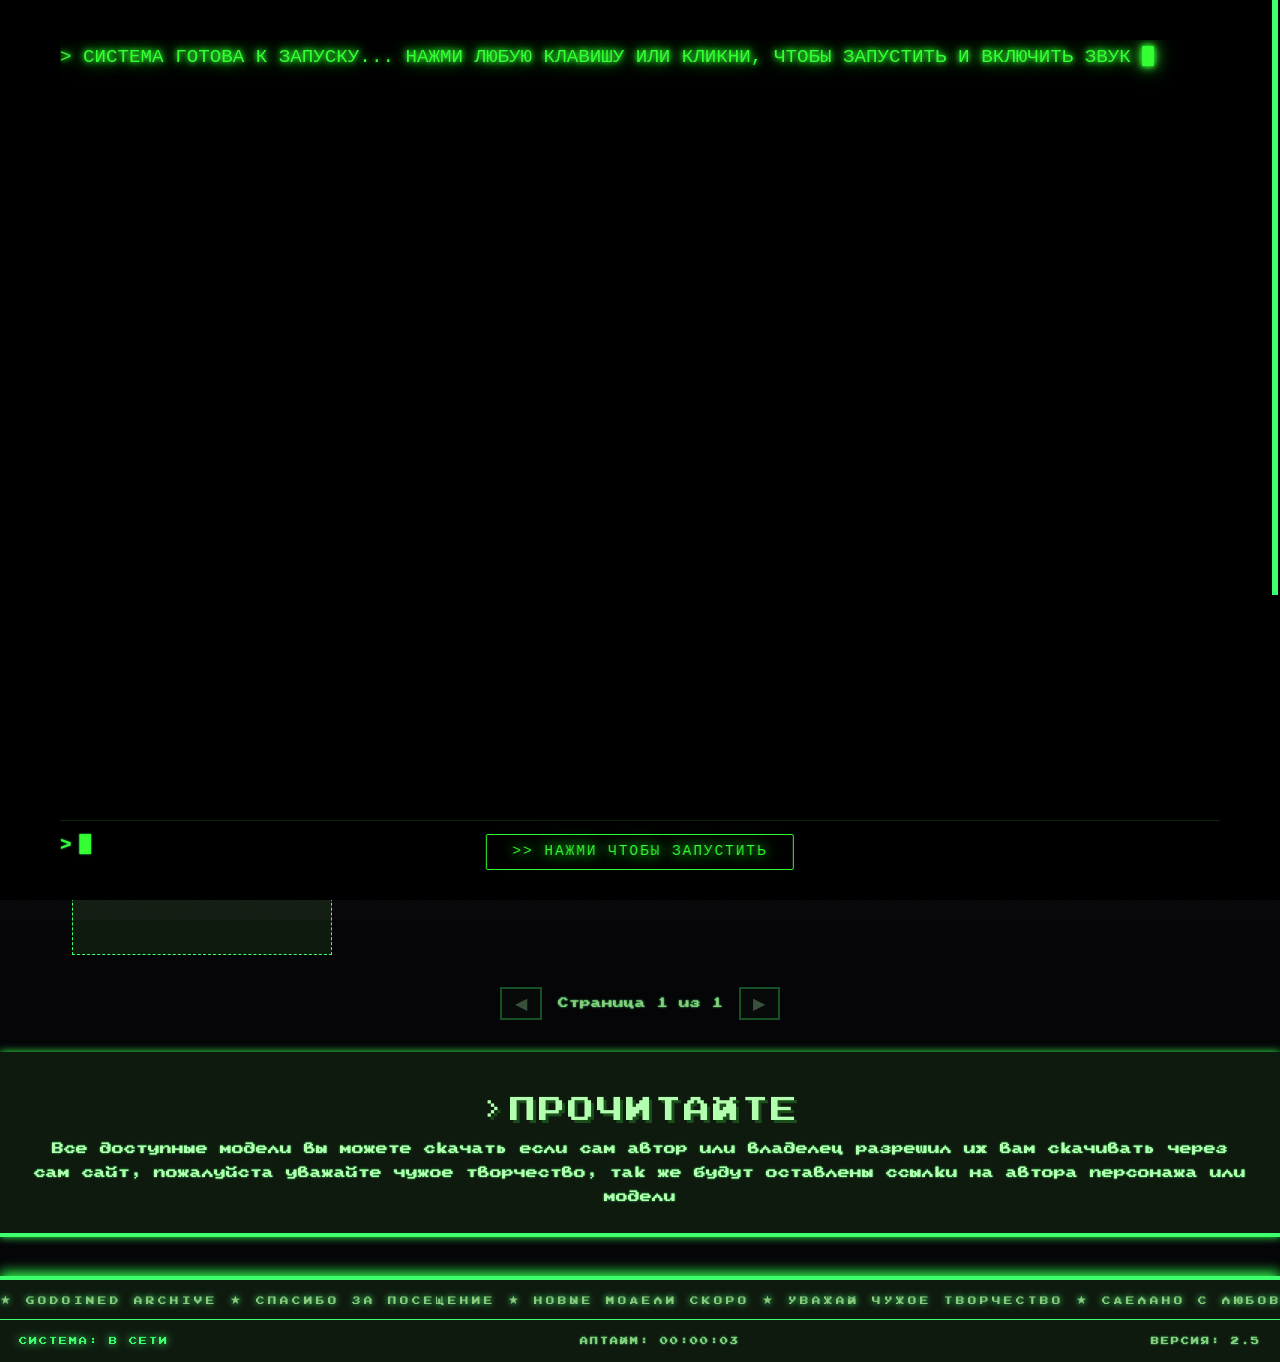
==== index.html @ 60a6172a "commit" ====
<!DOCTYPE html>
<html lang="ru" style="background: #050508;">
<head>
    <meta charset="UTF-8">
    <meta name="viewport" content="width=device-width, initial-scale=1.0">
    <link rel="preconnect" href="https://fonts.googleapis.com">
    <link rel="preconnect" href="https://fonts.gstatic.com" crossorigin>
    <link href="https://fonts.googleapis.com/css2?family=Press+Start+2P&display=swap" rel="stylesheet">
    <title>Архив моделей</title>
    <link rel="icon" href="data:image/svg+xml,<svg xmlns='http://www.w3.org/2000/svg' viewBox='0 0 100 100'><rect width='100' height='100' rx='16' fill='%23050508'/><rect x='18' y='18' width='64' height='64' rx='6' fill='none' stroke='%233eff6e' stroke-width='6'/><rect x='38' y='18' width='24' height='18' fill='%233eff6e'/></svg>">
    <meta property="og:title" content="Архив 3D моделей — ретро портфолио">
    <meta property="og:description" content="Мой архив 3D моделей с анимацией, поиском и ретро-стилем.">
    <meta property="og:image" content="https://ваш-сайт/social-preview.png">
    <meta property="og:url" content="https://ваш-сайт/">
    <meta property="og:type" content="website">

    <script src="version.js"></script>

    <!-- ===== ДИАГНОСТИКА: пишем всё важное и в консоль, и на экран ===== -->
    <script>
        (function() {
            'use strict';
            var entries = [];
            var errorCount = 0;
            window.__SITE_ERRORS__ = [];
            window.__SITE_LOG__ = entries;
            function stamp() { return new Date().toISOString().slice(11, 19); }
            function toText(a) {
                if (typeof a === 'string') return a;
                if (a && a.stack) return a.stack.split('\n')[0] + ' ' + (a.message || '');
                try { return JSON.stringify(a); } catch (e) { return String(a); }
            }
            function render() {
                var out = document.getElementById('console-output');
                if (!out) return;
                out.textContent = '';
                var frag = document.createDocumentFragment();
                entries.slice(-60).forEach(function(en) {
                    var div = document.createElement('div');
                    div.className = 'clog clog-' + en.level;
                    div.textContent = '[' + en.time + '] ' + en.text;
                    frag.appendChild(div);
                });
                out.appendChild(frag);
                out.scrollTop = out.scrollHeight;
            }
            window.__CONSOLE_RENDER__ = render;
            function addEntry(level, text) {
                entries.push({ level: level, time: stamp(), text: text });
                if (entries.length > 200) entries.shift();
                if (level === 'error') {
                    errorCount++;
                    window.__SITE_ERRORS__.push(text);
                }
                render();
                // при ошибке на старте сразу показываем панель
                if (level === 'error' && errorCount === 1) {
                    document.addEventListener('DOMContentLoaded', function() {
                        var p = document.getElementById('console-panel');
                        if (p) p.classList.add('visible', 'flash');
                    });
                }
            }
            window.__CONSOLE_ADD__ = addEntry;
            ['log', 'warn', 'error'].forEach(function(level) {
                var orig = console[level] ? console[level].bind(console) : function() {};
                console[level] = function() {
                    try {
                        addEntry(level === 'log' ? 'log' : level, Array.prototype.map.call(arguments, toText).join(' '));
                    } catch (e) {}
                    orig.apply(null, arguments);
                };
            });
            window.addEventListener('error', function(e) {
                addEntry('error', 'ОШИБКА: ' + e.message + ' → ' + (e.filename || '').split('/').pop() + ':' + e.lineno);
            });
            window.addEventListener('unhandledrejection', function(e) {
                addEntry('error', 'ОТКЛОНЁННЫЙ PROMISE: ' + toText(e.reason));
            });
            addEntry('log', 'ДИАГНОСТИКА АКТИВНА — все сообщения дублируются на экран (кнопка КОНСОЛЬ в HUD)');
            // панель появится только после разбора DOM — перерисовываем журнал
            if (document.readyState === 'loading') {
                document.addEventListener('DOMContentLoaded', render);
            } else {
                render();
            }
        })();
    </script>

    <script>
        (function() {
            const savedTheme = localStorage.getItem('retro-theme');
            if (savedTheme && savedTheme !== 'green') {
                document.documentElement.classList.add('theme-' + savedTheme);
            } else {
                document.documentElement.classList.add('theme-green');
            }
            document.documentElement.style.backgroundColor = '#050508';
            // document.body в <head> ещё не существует — фон body наживём после разбора разметки
            if (document.body) {
                document.body.style.backgroundColor = '#050508';
            } else {
                document.addEventListener('DOMContentLoaded', function() {
                    document.body.style.backgroundColor = '#050508';
                });
            }
        })();
    </script>
    <script>
        (function() {
            const link = document.createElement('link');
            link.rel = 'stylesheet';
            link.href = 'style.css?v=' + (typeof APP_VERSION !== 'undefined' ? APP_VERSION : Date.now());
            document.head.appendChild(link);
        })();
    </script>
</head>
<body style="background: #050508; margin:0; padding:0;">

    <!-- ===== ЗАГРУЗОЧНЫЙ ЭКРАН ===== -->
    <div id="loading-screen" class="loading-screen">
        <div class="terminal-fullscreen">
            <div class="terminal-output" id="terminal-output"></div>
            <div class="terminal-input-line">
                <span class="terminal-prompt">></span>
                <span class="terminal-cursor">█</span>
            </div>
            <div class="terminal-status" id="terminal-status">>> ИНИЦИАЛИЗАЦИЯ...</div>
        </div>
    </div>

    <!-- ===== ВЕРХНЯЯ HUD-ПАНЕЛЬ ===== -->
    <div class="hud" id="hud">
        <div class="hud-left">
            <span class="hud-rec"><span class="rec-dot"></span>REC</span>
            <span class="hud-clock" id="hud-clock">--:--:--</span>
        </div>
        <div class="hud-ticker" id="hud-ticker">
            <div class="ticker-track" id="ticker-track">
                <span class="ticker-seg">ИНИЦИАЛИЗАЦИЯ АРХИВА...</span>
                <span class="ticker-seg">ИНИЦИАЛИЗАЦИЯ АРХИВА...</span>
            </div>
        </div>
        <div class="hud-right">
            <span class="hud-fps" id="hud-fps">-- FPS</span>
            <button class="hud-btn" id="console-toggle" title="Показать / скрыть системный журнал">КОНСОЛЬ</button>
            <button class="hud-btn" id="sound-toggle" title="Включить / выключить звук">🔊</button>
        </div>
    </div>
    <!-- ===== ТУМАН ПЕРЕХОДА ===== -->
    <div class="dt-fog-overlay" id="dt-fog-overlay"></div>

    <!-- ===== ЭКРАННЫЙ СИСТЕМНЫЙ ЖУРНАЛ ===== -->
    <div id="console-panel" class="console-panel" aria-live="polite">
        <div class="console-panel-head">
            <span class="console-panel-title">> СИСТЕМНЫЙ ЖУРНАЛ</span>
            <button class="hud-btn" id="console-close">✕</button>
        </div>
        <div id="console-output" class="console-output"></div>
    </div>

    <!-- ===== ОСНОВНОЙ КОНТЕНТ ===== -->
    <div id="page-content" style="position: relative; z-index: 1;">
        <canvas id="bg-canvas" class="bg-canvas"></canvas>
        <canvas id="particles-canvas"></canvas>
        <div class="transition-overlay" id="transition-overlay"></div>

        <header id="main-header">
            <div class="header-container">
                <h1 class="header-title glitch-title" data-text="АРХИВ">АРХИВ<span class="cursor">█</span></h1>
                <button id="order-btn" class="order-btn">ЗАКАЗАТЬ 3D-ГИФТ</button>
            </div>
            <p>По приколу мой архив всяких моих работ 3D</p>
        </header>

        <div id="gallery-container">
            <main>
                <section class="description">
                    <h2>> О сайте</h2>
                    <p>Сделал я этот сайт специально для того чтобы хранить свои 3D модели, так же будут разные пополнения или типа того, МОЙ АРХИИИИИИИИВ!!</p>
                </section>

                <!-- ===== ПАНЕЛЬ СТАТИСТИКИ (В СТИЛЕ CHECKPOINT) ===== -->
                <section class="checkpoint-panel" id="checkpoint-panel">
                    <div class="cp-head">
                        <span class="cp-badge">CHECKPOINT</span>
                        <h2 class="cp-title">> ТВОЙ АРХИВ ЗА ВСЁ ВРЕМЯ</h2>
                    </div>
                    <div class="cp-grid">
                        <div class="cp-card">
                            <span class="cp-num" id="stat-models">0</span>
                            <span class="cp-label">МОДЕЛЕЙ</span>
                        </div>
                        <div class="cp-card">
                            <span class="cp-num" id="stat-renders">0</span>
                            <span class="cp-label">РЕНДЕРОВ</span>
                        </div>
                        <div class="cp-card">
                            <span class="cp-num" id="stat-videos">0</span>
                            <span class="cp-label">ВИДЕО</span>
                        </div>
                        <div class="cp-card">
                            <span class="cp-num" id="stat-visits">0</span>
                            <span class="cp-label">ТВОИХ ВИЗИТОВ</span>
                        </div>
                        <div class="cp-card">
                            <span class="cp-num" id="stat-opens">0</span>
                            <span class="cp-label">ОТКРЫТИЙ МОДЕЛЕЙ</span>
                        </div>
                    </div>
                    <div class="cp-foot">
                        <span class="cp-foot-item">>> СЕССИЯ АКТИВНА</span>
                        <span class="cp-foot-item" id="cp-level">>> УРОВЕНЬ: НОВИЧОК</span>
                        <span class="cp-foot-item" id="cp-next">>> СЛЕД. ЧЕКПОИНТ ЧЕРЕЗ 5 ОТКРЫТИЙ</span>
                    </div>
                </section>

                <section class="gallery">
                    <h2>> ДОСТУПНЫЕ МОДЕЛИ</h2>
                    <div class="info-bar">
                        <span id="model-count">Всего: 0</span>
                    </div>
                    <div id="tag-filters" class="tag-filters"></div>
                    <div class="sort-bar">
                        <label for="sort-select">Сортировка:</label>
                        <select id="sort-select" class="sort-select">
                            <option value="random" selected>Случайно</option>
                            <option value="default">Без сортировки</option>
                            <option value="name-asc">По имени (А→Я)</option>
                            <option value="name-desc">По имени (Я→А)</option>
                        </select>
                    </div>
                    <div class="search-bar">
                        <input type="text" id="search-input" placeholder="🔍 ПОИСК ПО НАЗВАНИЮ ИЛИ ОПИСАНИЮ..." class="search-input">
                        <button id="clear-search" class="clear-search">✕</button>
                    </div>
                    <div id="models-grid" class="models-grid">
                        <div class="loading">ЗАГРУЗКА ДАННЫХ...</div>
                    </div>
                    <div id="pagination-controls" class="pagination-controls">
                        <button id="prev-page" class="pagination-btn" disabled>◀</button>
                        <span id="page-info">Страница 1 из 1</span>
                        <button id="next-page" class="pagination-btn" disabled>▶</button>
                    </div>
                </section>
            </main>

            <header>
                <h1>>Прочитайте</h1>
                <p>Все доступные модели вы можете скачать если сам автор или владелец разрешил их вам скачивать через сам сайт, пожалуйста уважайте чужое творчество, так же будут оставлены ссылки на автора персонажа или модели</p>
            </header>
        </div>

        <div id="detail-container" class="detail-container">
            <div class="model-detail-wrapper">
                <div class="model-detail-header">
                    <div class="detail-nav">
                        <button id="back-to-gallery" class="back-link">← Назад в галерею</button>
                    </div>
                    <h1 id="detail-title">ЗАГРУЗКА МОДЕЛИ...</h1>
                </div>
                <div class="model-detail-content">
                    <div class="animation-area">
                        <canvas id="animation-canvas" width="400" height="400"></canvas>
                        <div id="frame-loader" class="frame-loader" style="display: none;">
                            <span>ЗАГРУЗКА КАДРОВ</span>
                            <div class="loader-progress"><div class="loader-fill"></div></div>
                            <span id="loader-percent">0%</span>
                        </div>
                    </div>
                    <div class="info-area">
                        <h2 id="model-name"></h2>
                        <div id="model-tags" class="tags"></div>
                        <p id="model-description" class="description-text"></p>

                        <!-- ГАЛЕРЕЯ РЕНДЕРОВ (только миниатюры) -->
                        <div id="render-gallery" class="render-gallery" style="display: none;">
                            <h3 style="font-size: 0.9rem; color: var(--text-secondary); text-transform: uppercase; letter-spacing: 2px; margin-bottom: 0.5rem;">>> РЕНДЕРЫ</h3>
                            <div id="render-thumbnails" class="render-thumbnails"></div>
                        </div>

                        <div style="display: flex; gap: 1rem; margin-top: 0.5rem; flex-wrap: wrap;">
                            <button id="download-btn" class="download-button" style="display: none;">СКАЧАТЬ МОДЕЛЬ</button>
                            <button id="share-btn" class="share-button">ПОДЕЛИТЬСЯ</button>
                        </div>
                        <div id="share-message" class="share-message" style="display: none;">Ссылка скопирована!</div>
                    </div>
                </div>
            </div>
        </div>

        <!-- ===== РЕТРО-ФУТЕР ===== -->
        <footer id="retro-footer">
            <div class="footer-marquee">
                <div class="footer-marquee-track">
                    <span>★ GODOINED ARCHIVE ★ СПАСИБО ЗА ПОСЕЩЕНИЕ ★ НОВЫЕ МОДЕЛИ СКОРО ★ УВАЖАЙ ЧУЖОЕ ТВОРЧЕСТВО ★ СДЕЛАНО С ЛЮБОВЬЮ К РЕТРО ★ </span>
                    <span>★ GODOINED ARCHIVE ★ СПАСИБО ЗА ПОСЕЩЕНИЕ ★ НОВЫЕ МОДЕЛИ СКОРО ★ УВАЖАЙ ЧУЖОЕ ТВОРЧЕСТВО ★ СДЕЛАНО С ЛЮБОВЬЮ К РЕТРО ★ </span>
                </div>
            </div>
            <div class="footer-row">
                <span id="footer-status">СИСТЕМА: В СЕТИ</span>
                <span id="footer-uptime">АПТАЙМ: 00:00:00</span>
                <span id="footer-version">ВЕРСИЯ: 2.4</span>
            </div>
        </footer>

        <div class="theme-switcher">
            <button class="theme-btn theme-green" data-theme="green" style="background:#3eff6e;"></button>
            <button class="theme-btn theme-amber" data-theme="amber" style="background:#ffb347;"></button>
            <button class="theme-btn theme-blue" data-theme="blue" style="background:#5bc0ff;"></button>
        </div>

        <!-- ===== ОВЕРЛЕИ ЭФФЕКТОВ ===== -->
        <div id="vhs-noise" aria-hidden="true"></div>
        <div id="crt-scanline" aria-hidden="true"></div>
        <div id="glitch-flash" aria-hidden="true"></div>
    </div>

    <!-- ===== ТОСТЫ-ЧЕКПОИНТЫ ===== -->
    <div id="toast-container" class="toast-container" aria-live="polite"></div>

    <!-- ===== МОДАЛЬНОЕ ОКНО ДЛЯ РЕНДЕРОВ ===== -->
    <div id="render-modal" class="render-modal" style="display: none;">
        <div class="modal-overlay"></div>
        <div class="modal-content">
            <button class="modal-close" id="modal-close">✕</button>
            <button class="modal-nav modal-prev" id="modal-prev">◀</button>
            <button class="modal-nav modal-next" id="modal-next">▶</button>
            <div class="modal-media-wrapper" id="modal-media-wrapper">
                <!-- сюда вставляется img или video -->
            </div>
            <!-- КАСТОМНЫЙ ПЛЕЕР (скрыт по умолчанию, показывается для видео) -->
            <div class="custom-player" id="custom-player" style="display: none;">
                <div class="player-controls">
                    <button class="player-btn" id="player-play">▶</button>
                    <span class="player-time" id="player-time">0:00 / 0:00</span>
                    <div class="player-progress" id="player-progress">
                        <div class="player-progress-fill" id="player-progress-fill" style="width:0%;"></div>
                    </div>
                    <div class="player-volume">
                        <button class="player-btn" id="player-volume-btn">🔊</button>
                        <input type="range" class="player-volume-slider" id="player-volume-slider" min="0" max="1" step="0.01" value="0.5">
                    </div>
                </div>
            </div>
            <div class="modal-counter" id="modal-counter">1 / 1</div>
        </div>
    </div>

    <!-- ===== ЭКРАН СОЗДАНИЯ СОСУДА ===== -->
    <div id="order-modal" class="dt-vessel" style="display: none;">
        <div class="dt-bg-base"></div>
        <canvas class="dt-glow-canvas" id="dt-glow-canvas"></canvas>
        <div class="dt-vignette-progress" id="dt-vignette-progress"></div>
        <canvas class="dt-static-canvas" id="dt-static-canvas"></canvas>
        <canvas class="dt-trail-canvas" id="dt-trail-canvas"></canvas>
        <div class="dt-noise"></div>
        <button type="button" class="dt-exit" id="order-modal-close" title="Уйти">✕</button>
        <!-- ДОБАВИТЬ ПЕРЕД .dt-inner -->
        <div class="dt-soul-pour" id="dt-soul-pour"></div>
        <div class="dt-magic-flash" id="dt-magic-flash"></div>
        <div class="dt-inner">
            <div class="dt-dialogue" id="dt-dialogue"></div>
        </div>
    </div>

    <!-- Сообщение о временном отключении заказов (показывается при клике на кнопку, если заказы отключены) -->
    <div id="orders-disabled-overlay" class="render-modal" style="display: none;">
        <div class="modal-overlay"></div>
        <div class="modal-content order-modal-content" style="max-width: 400px; text-align: center;">
            <button class="modal-close" id="orders-disabled-close">✕</button>
            <h2 style="color: var(--text-primary); text-transform: uppercase; letter-spacing: 2px; font-size: 1.2rem;">⛔ ЗАКАЗЫ ВРЕМЕННО НЕ ПРИНИМАЮТСЯ</h2>
            <p style="color: var(--text-secondary); margin-top: 1rem;">Приносим извинения, но сейчас мы не принимаем новые заявки. Загляните позже!</p>
            <button id="orders-disabled-ok" class="order-submit-btn" style="margin-top: 1.5rem;">ПОНЯТНО</button>
        </div>
    </div>

    <script>
        (function() {
            const savedTheme = localStorage.getItem('retro-theme');
            if (savedTheme && savedTheme !== 'green') {
                document.body.classList.add('theme-' + savedTheme);
                document.documentElement.classList.add('theme-' + savedTheme);
                document.documentElement.classList.remove('theme-green');
                document.body.classList.remove('theme-green');
            } else {
                document.body.classList.add('theme-green');
                document.documentElement.classList.add('theme-green');
                document.body.classList.remove('theme-amber', 'theme-blue');
                document.documentElement.classList.remove('theme-amber', 'theme-blue');
            }
            document.body.style.backgroundColor = '';
            document.documentElement.style.backgroundColor = '';
        })();
    </script>
    <script src="script.js"></script>
</body>
</html>
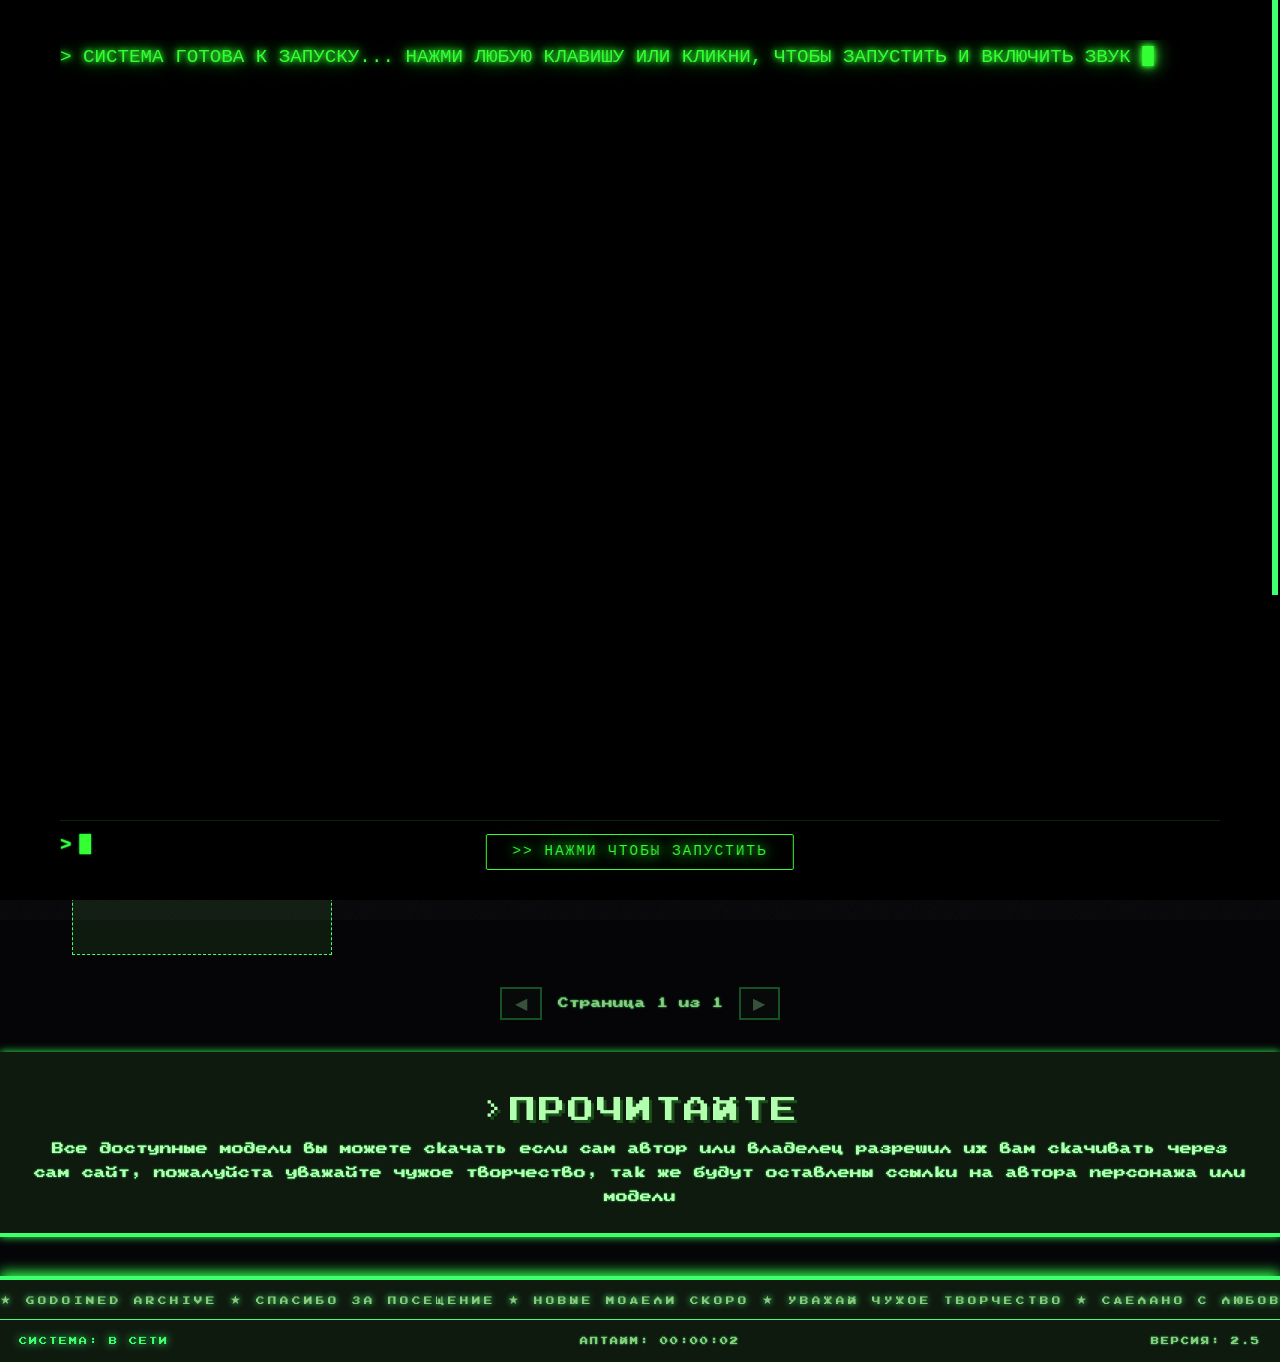
==== commit f16071d2: "commit" ====
--- a/index.html
+++ b/index.html
@@ -6,7 +6,7 @@
     <link rel="preconnect" href="https://fonts.googleapis.com">
     <link rel="preconnect" href="https://fonts.gstatic.com" crossorigin>
     <link href="https://fonts.googleapis.com/css2?family=Press+Start+2P&display=swap" rel="stylesheet">
-    <title>Архив моделей</title>
+    <title data-i18n="pageTitle">Архив моделей</title>
     <link rel="icon" href="data:image/svg+xml,<svg xmlns='http://www.w3.org/2000/svg' viewBox='0 0 100 100'><rect width='100' height='100' rx='16' fill='%23050508'/><rect x='18' y='18' width='64' height='64' rx='6' fill='none' stroke='%233eff6e' stroke-width='6'/><rect x='38' y='18' width='24' height='18' fill='%233eff6e'/></svg>">
     <meta property="og:title" content="Архив 3D моделей — ретро портфолио">
     <meta property="og:description" content="Мой архив 3D моделей с анимацией, поиском и ретро-стилем.">
@@ -16,7 +16,7 @@
 
     <script src="version.js"></script>
 
-    <!-- ===== ДИАГНОСТИКА: пишем всё важное и в консоль, и на экран ===== -->
+    <!-- ===== ДИАГНОСТИКА ===== -->
     <script>
         (function() {
             'use strict';
@@ -53,7 +53,6 @@
                     window.__SITE_ERRORS__.push(text);
                 }
                 render();
-                // при ошибке на старте сразу показываем панель
                 if (level === 'error' && errorCount === 1) {
                     document.addEventListener('DOMContentLoaded', function() {
                         var p = document.getElementById('console-panel');
@@ -77,8 +76,7 @@
             window.addEventListener('unhandledrejection', function(e) {
                 addEntry('error', 'ОТКЛОНЁННЫЙ PROMISE: ' + toText(e.reason));
             });
-            addEntry('log', 'ДИАГНОСТИКА АКТИВНА — все сообщения дублируются на экран (кнопка КОНСОЛЬ в HUD)');
-            // панель появится только после разбора DOM — перерисовываем журнал
+            addEntry('log', 'ДИАГНОСТИКА АКТИВНА');
             if (document.readyState === 'loading') {
                 document.addEventListener('DOMContentLoaded', render);
             } else {
@@ -96,7 +94,6 @@
                 document.documentElement.classList.add('theme-green');
             }
             document.documentElement.style.backgroundColor = '#050508';
-            // document.body в <head> ещё не существует — фон body наживём после разбора разметки
             if (document.body) {
                 document.body.style.backgroundColor = '#050508';
             } else {
@@ -125,7 +122,7 @@
                 <span class="terminal-prompt">></span>
                 <span class="terminal-cursor">█</span>
             </div>
-            <div class="terminal-status" id="terminal-status">>> ИНИЦИАЛИЗАЦИЯ...</div>
+            <div class="terminal-status" id="terminal-status" data-i18n="initStatus">>> ИНИЦИАЛИЗАЦИЯ...</div>
         </div>
     </div>
 
@@ -137,23 +134,30 @@
         </div>
         <div class="hud-ticker" id="hud-ticker">
             <div class="ticker-track" id="ticker-track">
-                <span class="ticker-seg">ИНИЦИАЛИЗАЦИЯ АРХИВА...</span>
-                <span class="ticker-seg">ИНИЦИАЛИЗАЦИЯ АРХИВА...</span>
+                <span class="ticker-seg" data-i18n="initTicker">ИНИЦИАЛИЗАЦИЯ АРХИВА...</span>
+                <span class="ticker-seg" data-i18n="initTicker">ИНИЦИАЛИЗАЦИЯ АРХИВА...</span>
             </div>
         </div>
         <div class="hud-right">
             <span class="hud-fps" id="hud-fps">-- FPS</span>
-            <button class="hud-btn" id="console-toggle" title="Показать / скрыть системный журнал">КОНСОЛЬ</button>
+            <button class="hud-btn" id="console-toggle" data-i18n="hudConsole">КОНСОЛЬ</button>
+            <button class="hud-btn" id="lang-toggle" title="Switch Language / Сменить язык">EN</button>
             <button class="hud-btn" id="sound-toggle" title="Включить / выключить звук">🔊</button>
         </div>
     </div>
+    
     <!-- ===== ТУМАН ПЕРЕХОДА ===== -->
     <div class="dt-fog-overlay" id="dt-fog-overlay"></div>
+    
+    <div id="dt-accept-overlay" class="dt-accept-overlay">
+        <div class="dt-accept-text" data-i18n="acceptTitle">СОСУД ПРИНЯТ</div>
+        <div class="dt-accept-sub" data-i18n="acceptSub">>> СИСТЕМА АРХИВА ПРИВЕТСТВУЕТ ТЕБЯ <<</div>
+    </div>
 
     <!-- ===== ЭКРАННЫЙ СИСТЕМНЫЙ ЖУРНАЛ ===== -->
     <div id="console-panel" class="console-panel" aria-live="polite">
         <div class="console-panel-head">
-            <span class="console-panel-title">> СИСТЕМНЫЙ ЖУРНАЛ</span>
+            <span class="console-panel-title" data-i18n="consoleTitle">> СИСТЕМНЫЙ ЖУРНАЛ</span>
             <button class="hud-btn" id="console-close">✕</button>
         </div>
         <div id="console-output" class="console-output"></div>
@@ -167,87 +171,87 @@
 
         <header id="main-header">
             <div class="header-container">
-                <h1 class="header-title glitch-title" data-text="АРХИВ">АРХИВ<span class="cursor">█</span></h1>
-                <button id="order-btn" class="order-btn">ЗАКАЗАТЬ 3D-ГИФТ</button>
-            </div>
-            <p>По приколу мой архив всяких моих работ 3D</p>
+                <h1 class="header-title glitch-title" data-text="АРХИВ"><span data-i18n="headerTitle">АРХИВ</span><span class="cursor">█</span></h1>
+                <button id="order-btn" class="order-btn" data-i18n="orderBtn">ЗАКАЗАТЬ 3D-ГИФТ</button>
+            </div>
+            <p data-i18n="headerSub">По приколу мой архив всяких моих работ 3D</p>
         </header>
 
         <div id="gallery-container">
             <main>
                 <section class="description">
-                    <h2>> О сайте</h2>
-                    <p>Сделал я этот сайт специально для того чтобы хранить свои 3D модели, так же будут разные пополнения или типа того, МОЙ АРХИИИИИИИИВ!!</p>
+                    <h2 data-i18n="aboutTitle">> О сайте</h2>
+                    <p data-i18n="aboutText">Сделал я этот сайт специально для того чтобы хранить свои 3D модели, так же будут разные пополнения или типа того, МОЙ АРХИИИИИИИИВ!!</p>
                 </section>
 
-                <!-- ===== ПАНЕЛЬ СТАТИСТИКИ (В СТИЛЕ CHECKPOINT) ===== -->
+                <!-- ===== ПАНЕЛЬ СТАТИСТИКИ ===== -->
                 <section class="checkpoint-panel" id="checkpoint-panel">
                     <div class="cp-head">
                         <span class="cp-badge">CHECKPOINT</span>
-                        <h2 class="cp-title">> ТВОЙ АРХИВ ЗА ВСЁ ВРЕМЯ</h2>
+                        <h2 class="cp-title" data-i18n="cpTitle">> ТВОЙ АРХИВ ЗА ВСЁ ВРЕМЯ</h2>
                     </div>
                     <div class="cp-grid">
                         <div class="cp-card">
                             <span class="cp-num" id="stat-models">0</span>
-                            <span class="cp-label">МОДЕЛЕЙ</span>
+                            <span class="cp-label" data-i18n="cpModels">МОДЕЛЕЙ</span>
                         </div>
                         <div class="cp-card">
                             <span class="cp-num" id="stat-renders">0</span>
-                            <span class="cp-label">РЕНДЕРОВ</span>
+                            <span class="cp-label" data-i18n="cpRenders">РЕНДЕРОВ</span>
                         </div>
                         <div class="cp-card">
                             <span class="cp-num" id="stat-videos">0</span>
-                            <span class="cp-label">ВИДЕО</span>
+                            <span class="cp-label" data-i18n="cpVideos">ВИДЕО</span>
                         </div>
                         <div class="cp-card">
                             <span class="cp-num" id="stat-visits">0</span>
-                            <span class="cp-label">ТВОИХ ВИЗИТОВ</span>
+                            <span class="cp-label" data-i18n="cpVisits">ТВОИХ ВИЗИТОВ</span>
                         </div>
                         <div class="cp-card">
                             <span class="cp-num" id="stat-opens">0</span>
-                            <span class="cp-label">ОТКРЫТИЙ МОДЕЛЕЙ</span>
+                            <span class="cp-label" data-i18n="cpOpens">ОТКРЫТИЙ МОДЕЛЕЙ</span>
                         </div>
                     </div>
                     <div class="cp-foot">
-                        <span class="cp-foot-item">>> СЕССИЯ АКТИВНА</span>
-                        <span class="cp-foot-item" id="cp-level">>> УРОВЕНЬ: НОВИЧОК</span>
-                        <span class="cp-foot-item" id="cp-next">>> СЛЕД. ЧЕКПОИНТ ЧЕРЕЗ 5 ОТКРЫТИЙ</span>
+                        <span class="cp-foot-item" data-i18n="cpSession">>> СЕССИЯ АКТИВНА</span>
+                        <span class="cp-foot-item" id="cp-level" data-i18n="cpLevel">>> УРОВЕНЬ: НОВИЧОК</span>
+                        <span class="cp-foot-item" id="cp-next" data-i18n="cpNext">>> СЛЕД. ЧЕКПОИНТ ЧЕРЕЗ 5 ОТКРЫТИЙ</span>
                     </div>
                 </section>
 
                 <section class="gallery">
-                    <h2>> ДОСТУПНЫЕ МОДЕЛИ</h2>
+                    <h2 data-i18n="galleryTitle">> ДОСТУПНЫЕ МОДЕЛИ</h2>
                     <div class="info-bar">
-                        <span id="model-count">Всего: 0</span>
+                        <span id="model-count" data-i18n="galleryTotal">Всего: 0</span>
                     </div>
                     <div id="tag-filters" class="tag-filters"></div>
                     <div class="sort-bar">
-                        <label for="sort-select">Сортировка:</label>
+                        <label for="sort-select" data-i18n="sortLabel">Сортировка:</label>
                         <select id="sort-select" class="sort-select">
-                            <option value="random" selected>Случайно</option>
-                            <option value="default">Без сортировки</option>
-                            <option value="name-asc">По имени (А→Я)</option>
-                            <option value="name-desc">По имени (Я→А)</option>
+                            <option value="random" selected data-i18n="sortRandom">Случайно</option>
+                            <option value="default" data-i18n="sortDefault">Без сортировки</option>
+                            <option value="name-asc" data-i18n="sortNameAsc">По имени (А→Я)</option>
+                            <option value="name-desc" data-i18n="sortNameDesc">По имени (Я→А)</option>
                         </select>
                     </div>
                     <div class="search-bar">
-                        <input type="text" id="search-input" placeholder="🔍 ПОИСК ПО НАЗВАНИЮ ИЛИ ОПИСАНИЮ..." class="search-input">
+                        <input type="text" id="search-input" placeholder="🔍 ПОИСК ПО НАЗВАНИЮ ИЛИ ОПИСАНИЮ..." class="search-input" data-i18n-placeholder="searchPlaceholder">
                         <button id="clear-search" class="clear-search">✕</button>
                     </div>
                     <div id="models-grid" class="models-grid">
-                        <div class="loading">ЗАГРУЗКА ДАННЫХ...</div>
+                        <div class="loading" data-i18n="loadingData">ЗАГРУЗКА ДАННЫХ...</div>
                     </div>
                     <div id="pagination-controls" class="pagination-controls">
                         <button id="prev-page" class="pagination-btn" disabled>◀</button>
-                        <span id="page-info">Страница 1 из 1</span>
+                        <span id="page-info" data-i18n="pageInfo">Страница 1 из 1</span>
                         <button id="next-page" class="pagination-btn" disabled>▶</button>
                     </div>
                 </section>
             </main>
 
             <header>
-                <h1>>Прочитайте</h1>
-                <p>Все доступные модели вы можете скачать если сам автор или владелец разрешил их вам скачивать через сам сайт, пожалуйста уважайте чужое творчество, так же будут оставлены ссылки на автора персонажа или модели</p>
+                <h1 data-i18n="readTitle">>Прочитайте</h1>
+                <p data-i18n="readText">Все доступные модели вы можете скачать если сам автор или владелец разрешил их вам скачивать через сам сайт, пожалуйста уважайте чужое творчество, так же будут оставлены ссылки на автора персонажа или модели</p>
             </header>
         </div>
 
@@ -255,15 +259,15 @@
             <div class="model-detail-wrapper">
                 <div class="model-detail-header">
                     <div class="detail-nav">
-                        <button id="back-to-gallery" class="back-link">← Назад в галерею</button>
-                    </div>
-                    <h1 id="detail-title">ЗАГРУЗКА МОДЕЛИ...</h1>
+                        <button id="back-to-gallery" class="back-link" data-i18n="backToGallery">← Назад в галерею</button>
+                    </div>
+                    <h1 id="detail-title" data-i18n="detailLoading">ЗАГРУЗКА МОДЕЛИ...</h1>
                 </div>
                 <div class="model-detail-content">
                     <div class="animation-area">
                         <canvas id="animation-canvas" width="400" height="400"></canvas>
                         <div id="frame-loader" class="frame-loader" style="display: none;">
-                            <span>ЗАГРУЗКА КАДРОВ</span>
+                            <span data-i18n="loaderText">ЗАГРУЗКА КАДРОВ</span>
                             <div class="loader-progress"><div class="loader-fill"></div></div>
                             <span id="loader-percent">0%</span>
                         </div>
@@ -273,17 +277,17 @@
                         <div id="model-tags" class="tags"></div>
                         <p id="model-description" class="description-text"></p>
 
-                        <!-- ГАЛЕРЕЯ РЕНДЕРОВ (только миниатюры) -->
+                        <!-- ГАЛЕРЕЯ РЕНДЕРОВ -->
                         <div id="render-gallery" class="render-gallery" style="display: none;">
-                            <h3 style="font-size: 0.9rem; color: var(--text-secondary); text-transform: uppercase; letter-spacing: 2px; margin-bottom: 0.5rem;">>> РЕНДЕРЫ</h3>
+                            <h3 style="font-size: 0.9rem; color: var(--text-secondary); text-transform: uppercase; letter-spacing: 2px; margin-bottom: 0.5rem;" data-i18n="rendersTitle">>> РЕНДЕРЫ</h3>
                             <div id="render-thumbnails" class="render-thumbnails"></div>
                         </div>
 
                         <div style="display: flex; gap: 1rem; margin-top: 0.5rem; flex-wrap: wrap;">
-                            <button id="download-btn" class="download-button" style="display: none;">СКАЧАТЬ МОДЕЛЬ</button>
-                            <button id="share-btn" class="share-button">ПОДЕЛИТЬСЯ</button>
-                        </div>
-                        <div id="share-message" class="share-message" style="display: none;">Ссылка скопирована!</div>
+                            <button id="download-btn" class="download-button" style="display: none;" data-i18n="btnDownload">СКАЧАТЬ МОДЕЛЬ</button>
+                            <button id="share-btn" class="share-button" data-i18n="btnShare">ПОДЕЛИТЬСЯ</button>
+                        </div>
+                        <div id="share-message" class="share-message" style="display: none;" data-i18n="shareMsg">Ссылка скопирована!</div>
                     </div>
                 </div>
             </div>
@@ -293,14 +297,14 @@
         <footer id="retro-footer">
             <div class="footer-marquee">
                 <div class="footer-marquee-track">
-                    <span>★ GODOINED ARCHIVE ★ СПАСИБО ЗА ПОСЕЩЕНИЕ ★ НОВЫЕ МОДЕЛИ СКОРО ★ УВАЖАЙ ЧУЖОЕ ТВОРЧЕСТВО ★ СДЕЛАНО С ЛЮБОВЬЮ К РЕТРО ★ </span>
-                    <span>★ GODOINED ARCHIVE ★ СПАСИБО ЗА ПОСЕЩЕНИЕ ★ НОВЫЕ МОДЕЛИ СКОРО ★ УВАЖАЙ ЧУЖОЕ ТВОРЧЕСТВО ★ СДЕЛАНО С ЛЮБОВЬЮ К РЕТРО ★ </span>
+                    <span data-i18n="footerMarquee">★ GODOINED ARCHIVE ★ СПАСИБО ЗА ПОСЕЩЕНИЕ ★ НОВЫЕ МОДЕЛИ СКОРО ★ УВАЖАЙ ЧУЖОЕ ТВОРЧЕСТВО ★ СДЕЛАНО С ЛЮБОВЬЮ К РЕТРО ★ </span>
+                    <span data-i18n="footerMarquee">★ GODOINED ARCHIVE ★ СПАСИБО ЗА ПОСЕЩЕНИЕ ★ НОВЫЕ МОДЕЛИ СКОРО ★ УВАЖАЙ ЧУЖОЕ ТВОРЧЕСТВО ★ СДЕЛАНО С ЛЮБОВЬЮ К РЕТРО ★ </span>
                 </div>
             </div>
             <div class="footer-row">
-                <span id="footer-status">СИСТЕМА: В СЕТИ</span>
-                <span id="footer-uptime">АПТАЙМ: 00:00:00</span>
-                <span id="footer-version">ВЕРСИЯ: 2.4</span>
+                <span id="footer-status" data-i18n="footerStatus">СИСТЕМА: В СЕТИ</span>
+                <span id="footer-uptime" data-i18n="footerUptime">АПТАЙМ: 00:00:00</span>
+                <span id="footer-version" data-i18n="footerVersion">ВЕРСИЯ: 2.4</span>
             </div>
         </footer>
 
@@ -326,10 +330,7 @@
             <button class="modal-close" id="modal-close">✕</button>
             <button class="modal-nav modal-prev" id="modal-prev">◀</button>
             <button class="modal-nav modal-next" id="modal-next">▶</button>
-            <div class="modal-media-wrapper" id="modal-media-wrapper">
-                <!-- сюда вставляется img или video -->
-            </div>
-            <!-- КАСТОМНЫЙ ПЛЕЕР (скрыт по умолчанию, показывается для видео) -->
+            <div class="modal-media-wrapper" id="modal-media-wrapper"></div>
             <div class="custom-player" id="custom-player" style="display: none;">
                 <div class="player-controls">
                     <button class="player-btn" id="player-play">▶</button>
@@ -356,7 +357,6 @@
         <canvas class="dt-trail-canvas" id="dt-trail-canvas"></canvas>
         <div class="dt-noise"></div>
         <button type="button" class="dt-exit" id="order-modal-close" title="Уйти">✕</button>
-        <!-- ДОБАВИТЬ ПЕРЕД .dt-inner -->
         <div class="dt-soul-pour" id="dt-soul-pour"></div>
         <div class="dt-magic-flash" id="dt-magic-flash"></div>
         <div class="dt-inner">
@@ -364,14 +364,14 @@
         </div>
     </div>
 
-    <!-- Сообщение о временном отключении заказов (показывается при клике на кнопку, если заказы отключены) -->
+    <!-- Сообщение о временном отключении заказов -->
     <div id="orders-disabled-overlay" class="render-modal" style="display: none;">
         <div class="modal-overlay"></div>
         <div class="modal-content order-modal-content" style="max-width: 400px; text-align: center;">
             <button class="modal-close" id="orders-disabled-close">✕</button>
-            <h2 style="color: var(--text-primary); text-transform: uppercase; letter-spacing: 2px; font-size: 1.2rem;">⛔ ЗАКАЗЫ ВРЕМЕННО НЕ ПРИНИМАЮТСЯ</h2>
-            <p style="color: var(--text-secondary); margin-top: 1rem;">Приносим извинения, но сейчас мы не принимаем новые заявки. Загляните позже!</p>
-            <button id="orders-disabled-ok" class="order-submit-btn" style="margin-top: 1.5rem;">ПОНЯТНО</button>
+            <h2 style="color: var(--text-primary); text-transform: uppercase; letter-spacing: 2px; font-size: 1.2rem;" data-i18n="ordersDisabledTitle">⛔ ЗАКАЗЫ ВРЕМЕННО НЕ ПРИНИМАЮТСЯ</h2>
+            <p style="color: var(--text-secondary); margin-top: 1rem;" data-i18n="ordersDisabledText">Приносим извинения, но сейчас мы не принимаем новые заявки. Загляните позже!</p>
+            <button id="orders-disabled-ok" class="order-submit-btn" style="margin-top: 1.5rem;" data-i18n="ordersDisabledBtn">ПОНЯТНО</button>
         </div>
     </div>
 
@@ -393,6 +393,7 @@
             document.documentElement.style.backgroundColor = '';
         })();
     </script>
+    <iframe name="hidden_iframe" id="hidden_iframe" style="display:none;"></iframe>
     <script src="script.js"></script>
 </body>
 </html>
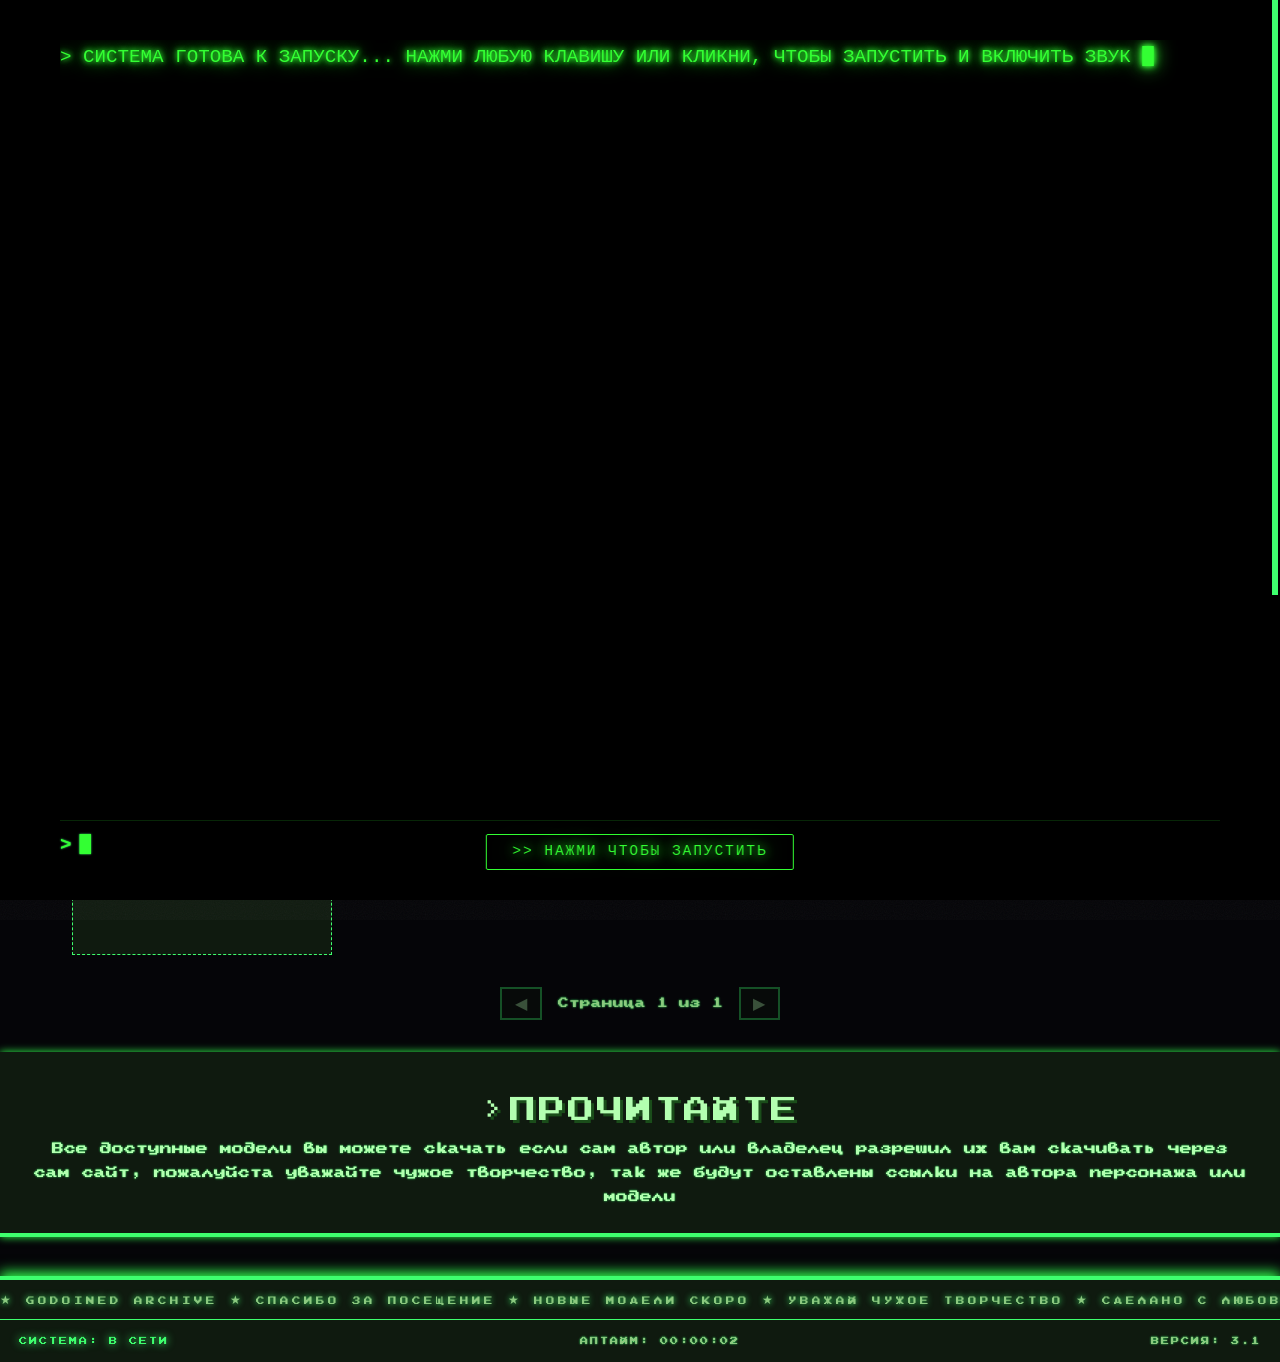
==== commit a5cc1d65: "commit" ====
--- a/index.html
+++ b/index.html
@@ -6,13 +6,21 @@
     <link rel="preconnect" href="https://fonts.googleapis.com">
     <link rel="preconnect" href="https://fonts.gstatic.com" crossorigin>
     <link href="https://fonts.googleapis.com/css2?family=Press+Start+2P&display=swap" rel="stylesheet">
+    <script src="https://cdnjs.cloudflare.com/ajax/libs/pixi.js/7.3.2/pixi.min.js"></script>
     <title data-i18n="pageTitle">Архив моделей</title>
     <link rel="icon" href="data:image/svg+xml,<svg xmlns='http://www.w3.org/2000/svg' viewBox='0 0 100 100'><rect width='100' height='100' rx='16' fill='%23050508'/><rect x='18' y='18' width='64' height='64' rx='6' fill='none' stroke='%233eff6e' stroke-width='6'/><rect x='38' y='18' width='24' height='18' fill='%233eff6e'/></svg>">
-    <meta property="og:title" content="Архив 3D моделей — ретро портфолио">
-    <meta property="og:description" content="Мой архив 3D моделей с анимацией, поиском и ретро-стилем.">
-    <meta property="og:image" content="https://ваш-сайт/social-preview.png">
-    <meta property="og:url" content="https://ваш-сайт/">
+    <!-- Open Graph — сервер подставит значения для конкретной модели -->
+    <meta property="og:title" content="$OG_TITLE">
+    <meta property="og:description" content="$OG_DESCRIPTION">
+    <meta property="og:image" content="$OG_IMAGE">
+    <meta property="og:url" content="$OG_URL">
     <meta property="og:type" content="website">
+
+    <!-- Twitter Card -->
+    <meta name="twitter:card" content="summary_large_image">
+    <meta name="twitter:title" content="$OG_TITLE">
+    <meta name="twitter:description" content="$OG_DESCRIPTION">
+    <meta name="twitter:image" content="$OG_IMAGE">
 
     <script src="version.js"></script>
 
@@ -394,6 +402,47 @@
         })();
     </script>
     <iframe name="hidden_iframe" id="hidden_iframe" style="display:none;"></iframe>
+    <!-- ===== МОДАЛКА ПРЕДУПРЕЖДЕНИЯ 18+ ===== -->
+    <div id="nsfw-warning-modal" class="render-modal" style="display: none;">
+        <div class="modal-overlay" id="nsfw-overlay"></div>
+        <div class="modal-content order-modal-content" style="max-width: 450px; text-align: center; border-color: #ff3333; box-shadow: 8px 8px 0 #330000; z-index: 10005;">
+            <button class="modal-close" id="nsfw-close">✕</button>
+            <h2 style="color: #ff3333; text-transform: uppercase; letter-spacing: 2px; font-size: 1.2rem;" data-i18n="nsfwTitle">⚠️ ВНИМАНИЕ: 18+</h2>
+            <p style="color: var(--text-secondary); margin-top: 1rem;" data-i18n="nsfwText">Этот контент может содержать материалы для взрослых. Вы подтверждаете, что вам исполнилось 18 лет?</p>
+            <div style="display: flex; gap: 1rem; margin-top: 1.5rem; justify-content: center; flex-wrap: wrap;">
+                <button id="nsfw-accept" class="order-submit-btn" style="background: #ff3333; color: #000; border-color: #ff3333;" data-i18n="nsfwAccept">МНЕ 18, ОТКРЫТЬ</button>
+                <button id="nsfw-cancel" class="order-submit-btn dt-btn-secondary" data-i18n="nsfwCancel">ОТМЕНА</button>
+            </div>
+        </div>
+    </div>
+    <!-- ===== КАРТОЧКА ПО SHARE-ССЫЛКЕ ===== -->
+    <div id="shared-model-modal" class="render-modal" style="display: none;">
+        <div class="modal-overlay" id="shared-model-overlay"></div>
+        <div class="modal-content" style="max-width: 850px; max-height: 90vh; overflow-y: auto;">
+            <button class="modal-close" id="shared-model-close">✕</button>
+            <div style="background: var(--bg-panel); border: 2px solid var(--border-color); padding: 2rem; box-shadow: 8px 8px 0 var(--shadow); width: 100%;">
+                <div style="text-align: center; margin-bottom: 1rem;">
+                    <span style="color: var(--info); font-size: 0.7rem; letter-spacing: 3px;">>> ПОДЕЛИЛИСЬ МОДЕЛЬЮ</span>
+                </div>
+                <div style="display: flex; flex-wrap: wrap; gap: 2rem; align-items: flex-start;">
+                    <div style="flex: 1; min-width: 260px;">
+                        <img id="shared-preview-img" src="" alt=""
+                            style="width: 100%; max-width: 400px; border: 2px solid var(--border-color); background: #000; aspect-ratio: 1/1; object-fit: cover; image-rendering: crisp-edges;">
+                    </div>
+                    <div style="flex: 1; min-width: 260px;">
+                        <div id="shared-badges" class="tags" style="margin-bottom: 0.5rem;"></div>
+                        <h2 id="shared-name" style="font-size: 1.5rem; margin-bottom: 0.5rem; word-break: break-word;"></h2>
+                        <div id="shared-tags" class="tags"></div>
+                        <p id="shared-desc" class="description-text" style="margin-top: 1rem;"></p>
+                        <p style="font-size: 0.65rem; color: var(--text-secondary); margin-top: 1.5rem; letter-spacing: 1px; line-height: 1.6;">
+                            &gt;&gt; ССЫЛКА СОДЕРЖИТ ИМЯ, ОПИСАНИЕ И ПРЕВЬЮ МОДЕЛИ
+                        </p>
+                        <button id="shared-copy-btn" class="share-button" style="margin-top: 1rem;">📋 КОПИРОВАТЬ ССЫЛКУ</button>
+                    </div>
+                </div>
+            </div>
+        </div>
+    </div>
     <script src="script.js"></script>
 </body>
 </html>
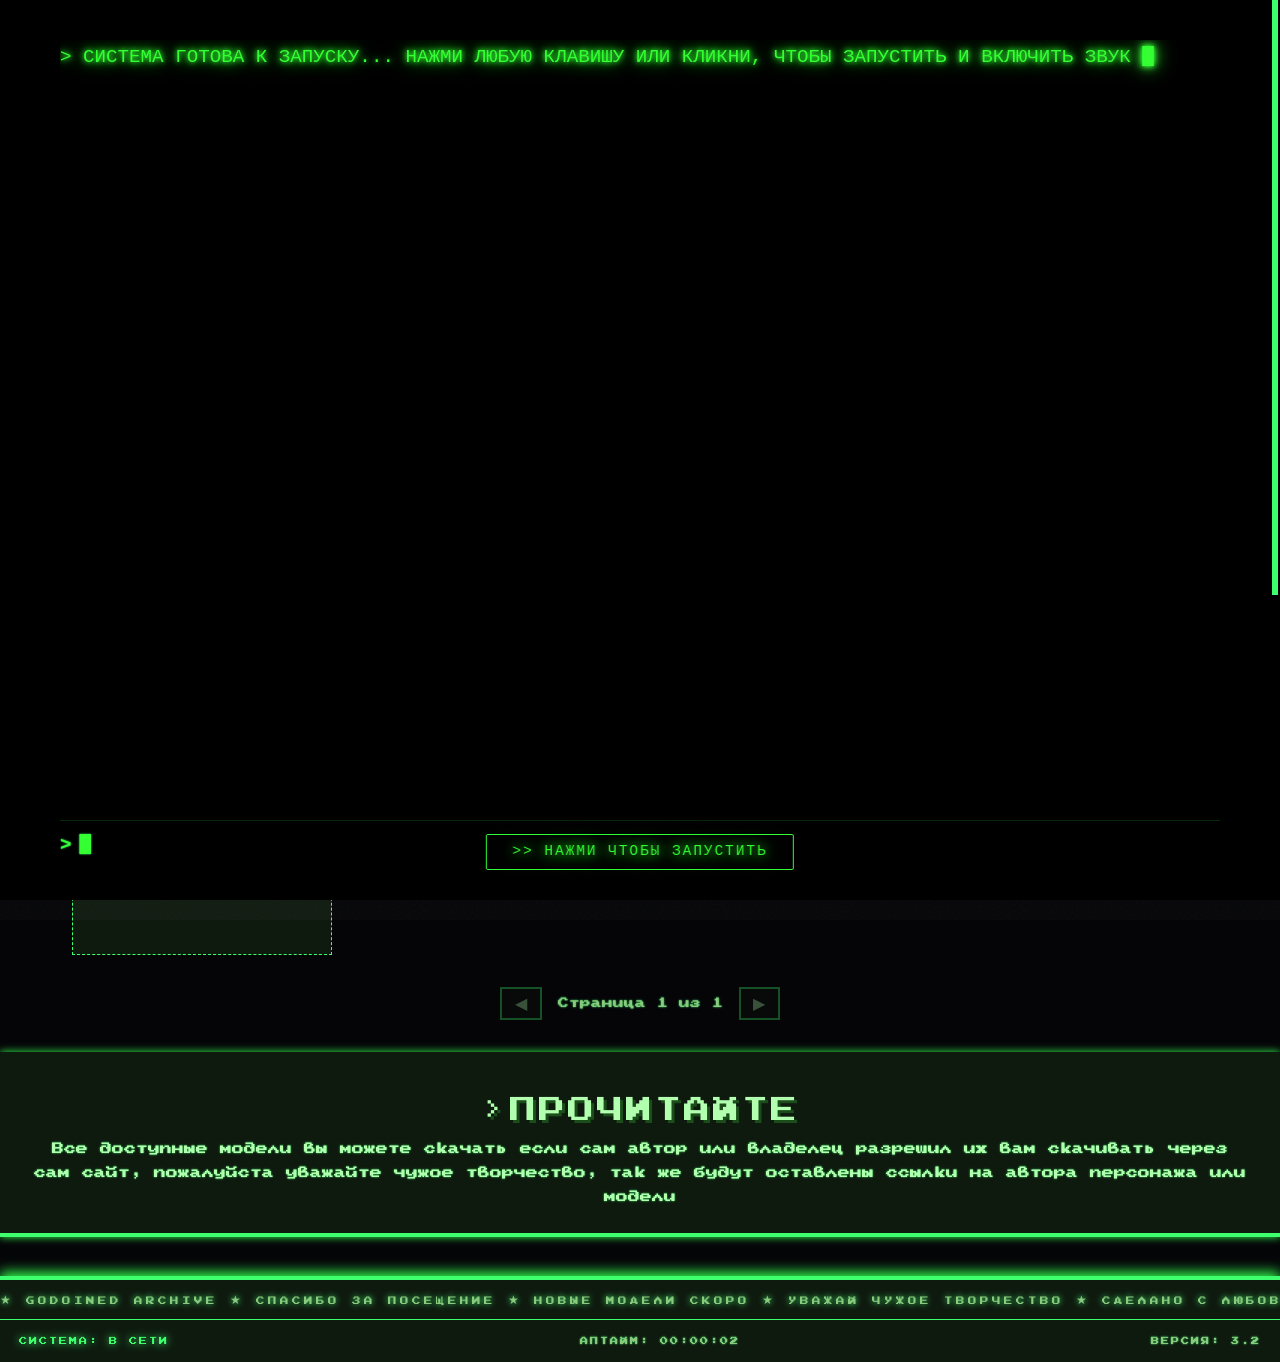
==== commit 0133b701: "commit" ====
--- a/index.html
+++ b/index.html
@@ -9,6 +9,7 @@
     <script src="https://cdnjs.cloudflare.com/ajax/libs/pixi.js/7.3.2/pixi.min.js"></script>
     <title data-i18n="pageTitle">Архив моделей</title>
     <link rel="icon" href="data:image/svg+xml,<svg xmlns='http://www.w3.org/2000/svg' viewBox='0 0 100 100'><rect width='100' height='100' rx='16' fill='%23050508'/><rect x='18' y='18' width='64' height='64' rx='6' fill='none' stroke='%233eff6e' stroke-width='6'/><rect x='38' y='18' width='24' height='18' fill='%233eff6e'/></svg>">
+    
     <!-- Open Graph — сервер подставит значения для конкретной модели -->
     <meta property="og:title" content="$OG_TITLE">
     <meta property="og:description" content="$OG_DESCRIPTION">
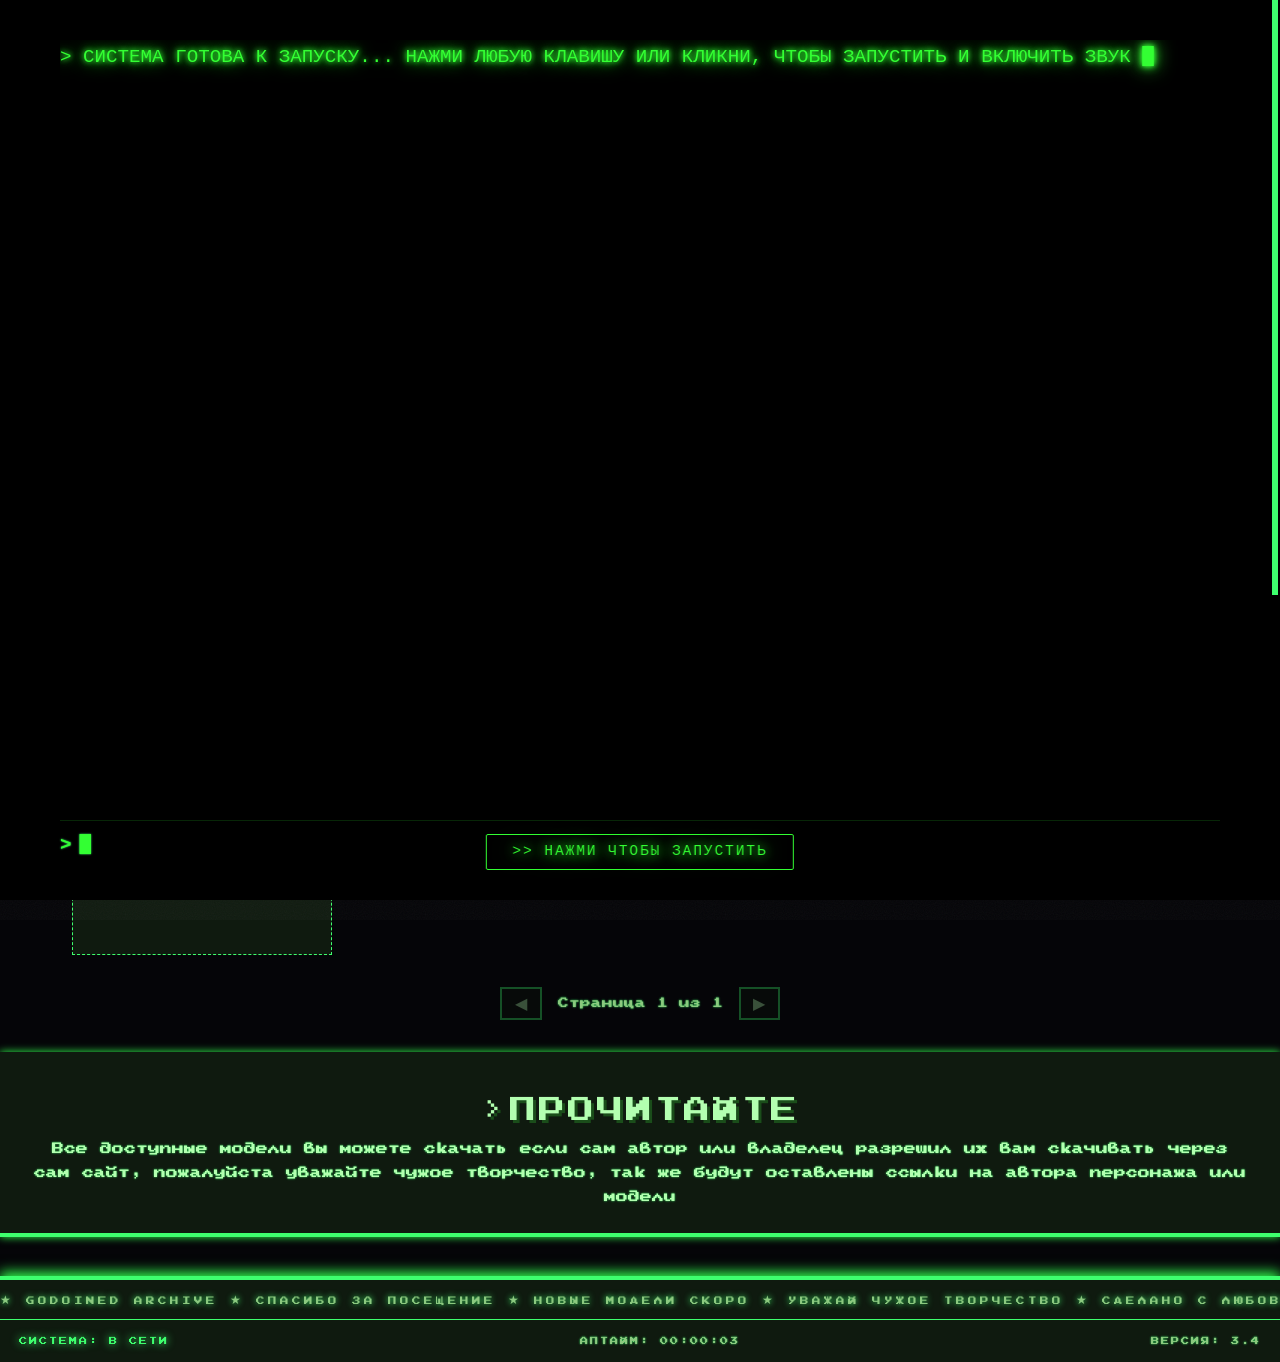
==== commit ff0e92b9: "commit" ====
--- a/index.html
+++ b/index.html
@@ -402,7 +402,6 @@
             document.documentElement.style.backgroundColor = '';
         })();
     </script>
-    <iframe name="hidden_iframe" id="hidden_iframe" style="display:none;"></iframe>
     <!-- ===== МОДАЛКА ПРЕДУПРЕЖДЕНИЯ 18+ ===== -->
     <div id="nsfw-warning-modal" class="render-modal" style="display: none;">
         <div class="modal-overlay" id="nsfw-overlay"></div>
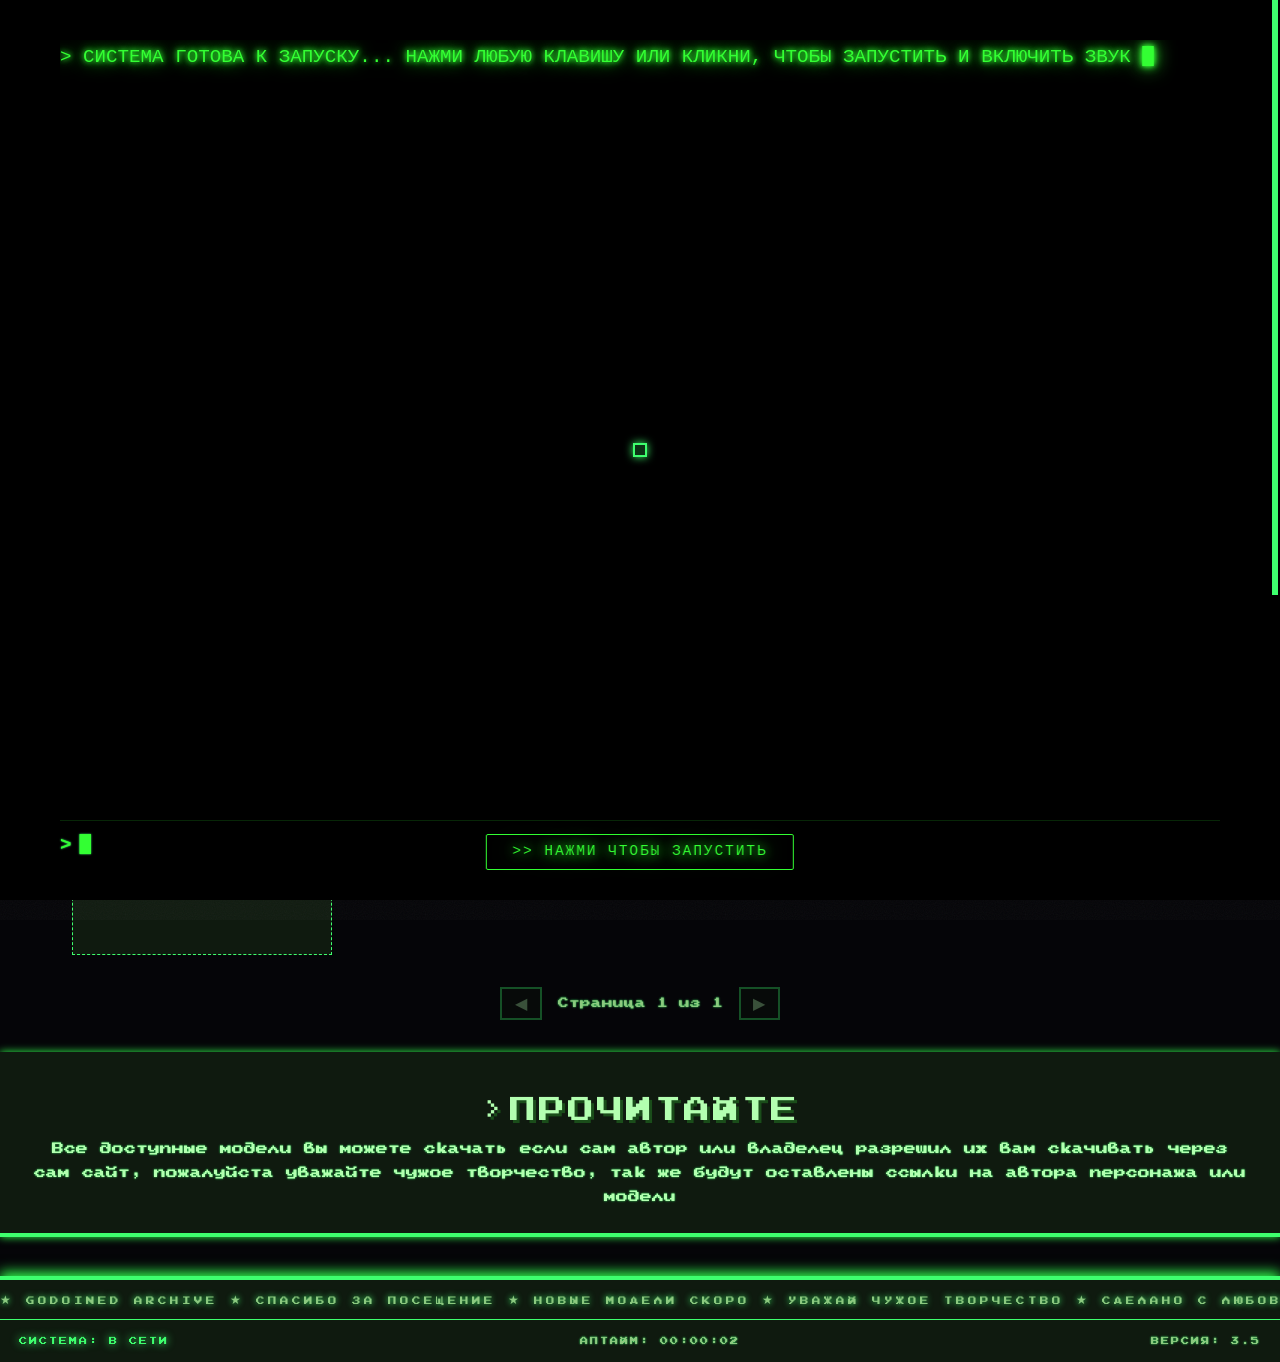
==== commit 298abb2a: "commit" ====
--- a/index.html
+++ b/index.html
@@ -444,5 +444,6 @@
         </div>
     </div>
     <script src="script.js"></script>
+    <div id="retro-cursor" class="retro-cursor"></div>
 </body>
 </html>
